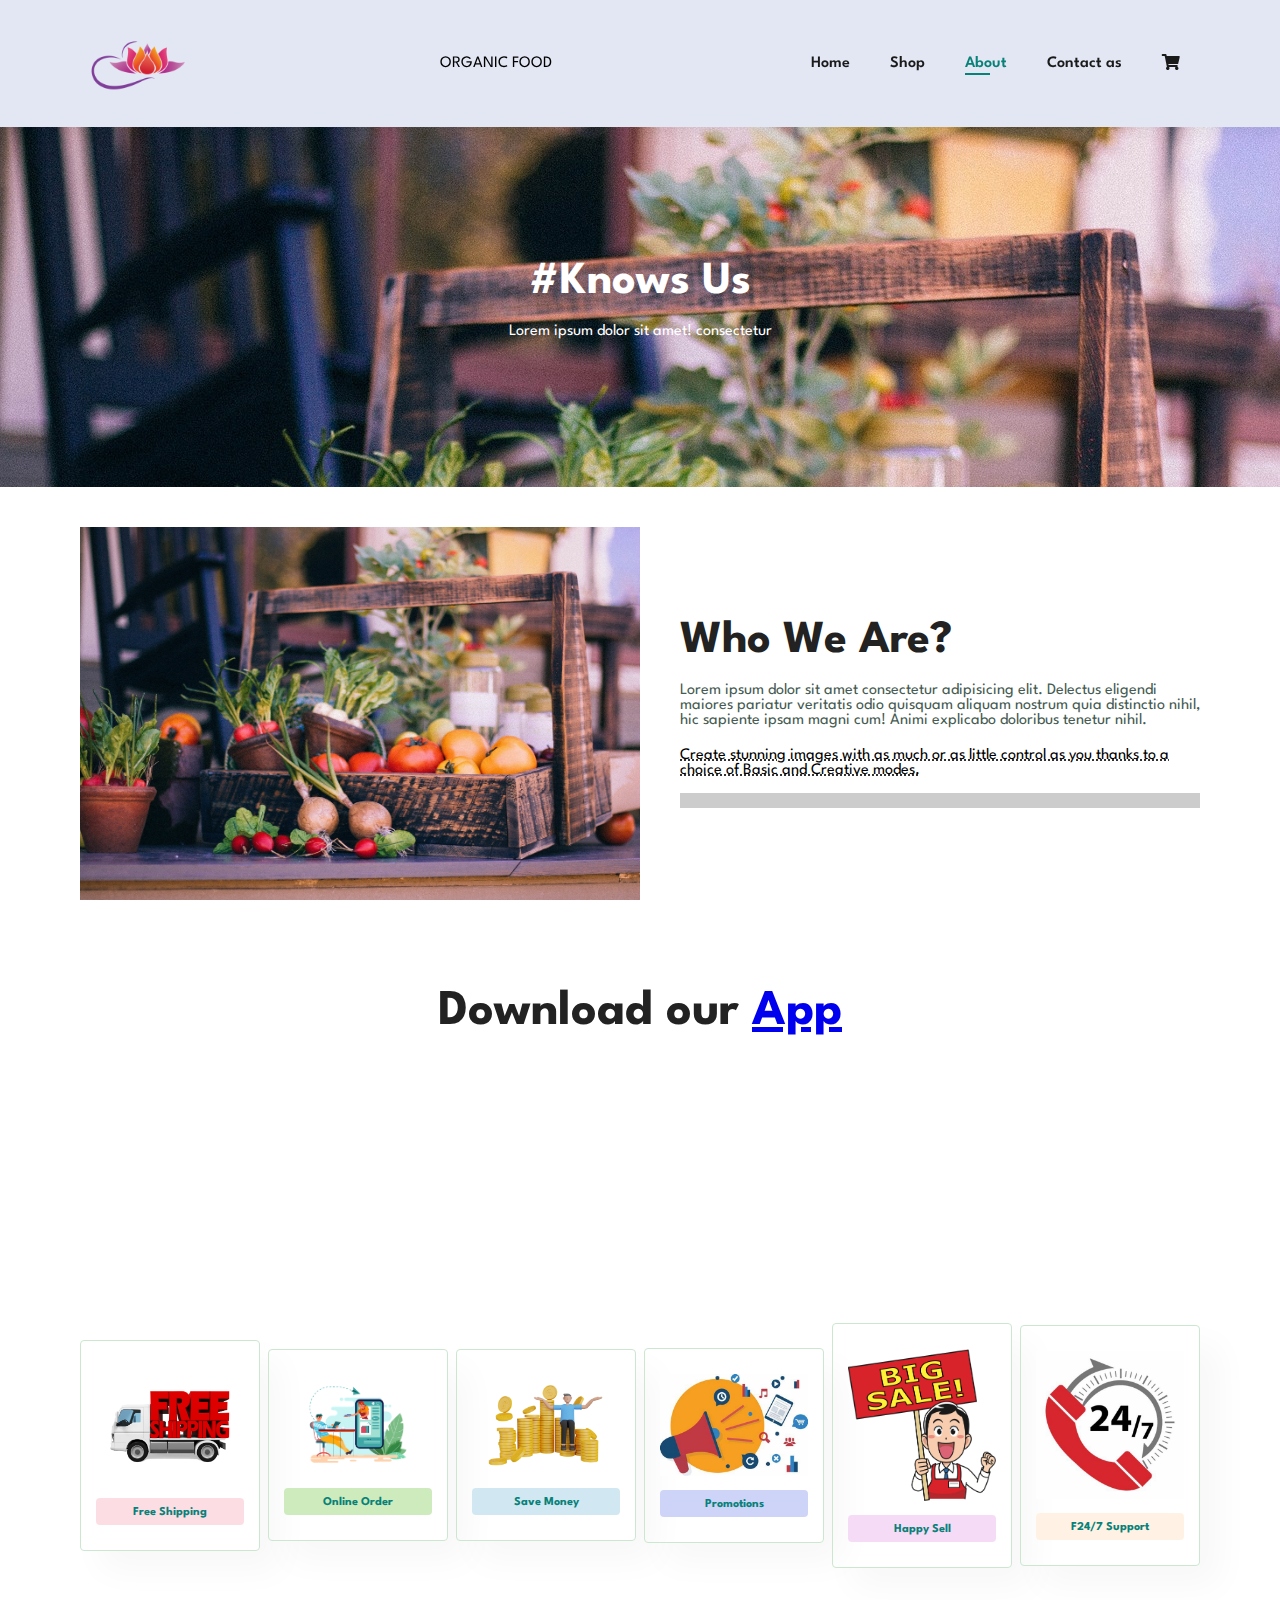
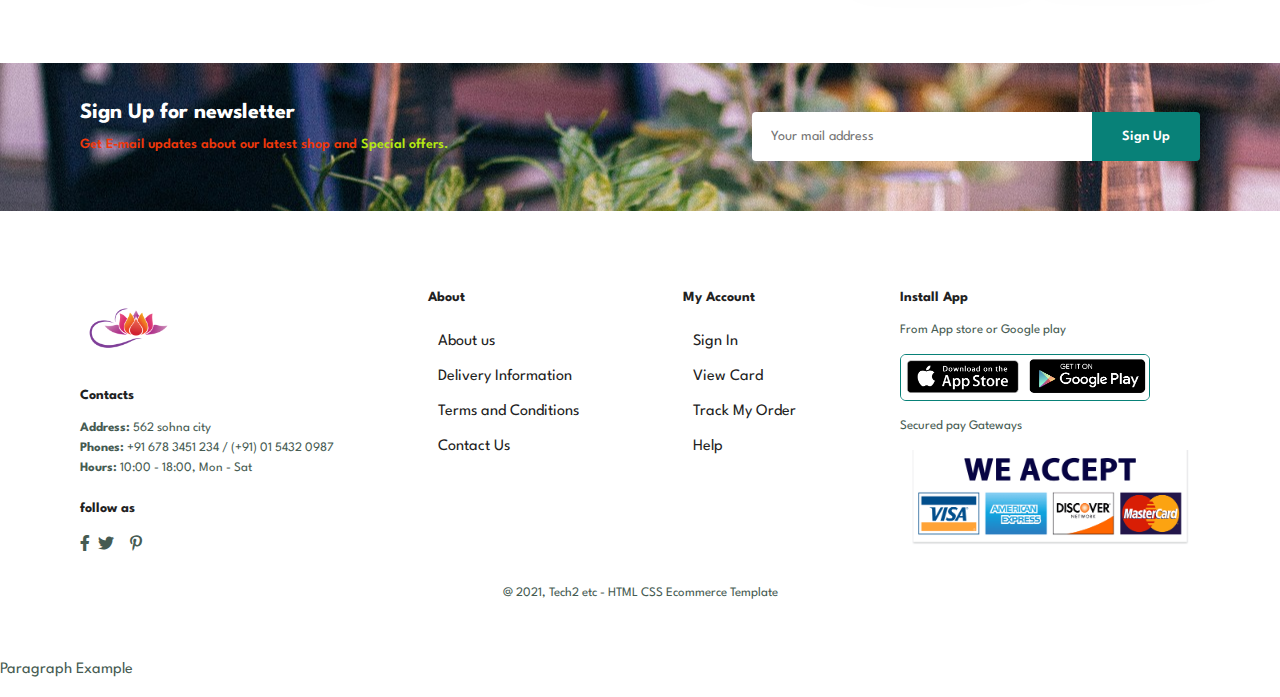
==== about.html @ 15a03ca9 "add" ====
<!DOCTYPE html>
<html lang="en">

<head>
    <meta charset="UTF-8">
    <meta name="viewport" content="width=device-width, initial-scale=1.0">
    <title>e come/About</title>
    <link rel="stylesheet" href="style1.css">
    <link rel="stylesheet" href="https://pro.fontawesome.com/releases/v5.10.0/css/all.css" />
</head>

<body>

    <section id="header">
        <a href="#"> <img src="img/logo/lotus-flower-1805784_640.png" alt="" class="logo" width="120px"></a>
        <span>ORGANIC FOOD </span>

        <div>
            <ul id="navber">
                <li><a href="index1.html">Home</a></li>
                <li><a href="shop.html">Shop</a></li>
                <!-- <li><a href="blog.html">Blog</a></li> -->
                <li><a class="active" href="about.html">About</a></li>
                <li><a href="contact.html">Contact as</a></li>
                <li id="lg-bag"><a href="card.html"><i class="fas fa-shopping-cart"></i></a></li>
                <!-- <a href="#" id="close"> <i class="fas fa-times"></i></a> -->
            </ul>
        </div>
        <div id="mobile">
            <a href="card.html"><i class="fas fa-shopping-cart"></i></a>
            <i id="bar" class="fas fa-outdent"></i>


        </div>
    </section>

    <section id="page-header" class="about-header">
        <h2>#Knows Us</h2>

        <p>Lorem ipsum dolor sit amet! consectetur </p>
    </section>

    <section id="about-head" class="section-p1">
        <img src="img/banner/vegetable-basket-349667_1280.jpg" alt="about1">
        <div>
            <h2>Who We Are?</h2>
            <p>Lorem ipsum dolor sit amet consectetur adipisicing elit. Delectus eligendi maiores pariatur veritatis
                odio
                quisquam aliquam nostrum quia distinctio nihil, hic sapiente ipsam magni cum! Animi explicabo doloribus
                tenetur nihil.</p>

            <abbr title=""> Create stunning images with as much or as little control as you thanks to a choice of Basic
                and Creative modes.</abbr>
            <br><br>

            <marquee bgcolor = "#ccc" loop = "-1" scrollamount="5" width="100%"> Create stunning images with as much or as little control as you thanks to
                a choice of Basic and Creative modes.</marquee>

        </div>
    </section>

    <section id="about-app" class="section-p1">
        <h1>Download our <a href="#">App</a></h1>
        <div class="video">
            <video autoplay muted loop src="img/about/4115295-uhd_4096_2160_25fps.mp4" ></video>
        </div>

    </section>

    <section id="feature" class="section-p1">
        <div class="fe-box">
            <img src="img/feature/pngimg.com - free_shipping_PNG52.png" alt="earror1" width="150px" >
            <h6>Free Shipping</h6>
        </div>

        <div class="fe-box">
            <img src="img/feature/order.webp" alt="earror1" width="150px" >
            <h6>Online Order</h6>
        </div>
        
        <div class="fe-box">
            <img src="img/feature/save.webp" alt="earror1" width="150px" >
            <h6>Save  Money</h6>
        </div>

        <div class="fe-box">
            <img src="img/feature/promation.jpeg" alt="earror1" width="150px" >
            <h6>Promotions </h6>
        </div>

        <div class="fe-box">
            <img src="img/feature/happy-sale.png" alt="earror1" width="150px" >
            <h6>Happy Sell</h6>
        </div>

        <div class="fe-box">
            <img src="img/feature/f24-7.jpeg" alt="earror1" width="150px" >
            <h6>F24/7 Support</h6>
        </div>
    </section>

    <section id="newsletter" class="section-p1 section-m1">
        <div class="newstext">
            <h4>Sign Up for newsletter</h4>
            <p>Get E-mail updates about our latest shop and <span>Special offers.</span>  </p>
        </div>

        <div class="form">
            <input type="text" placeholder="Your mail address">
            <button class="normal">Sign Up</button>
        </div>
    </section>

    
    <footer class="section-p1">
        <div class="col">
            <img class="logo" src="img/logo/lotus-flower-1805784_640.png" alt="footer1" width=100px>
            <h4>Contacts</h4>
            <p><strong>Address: </strong> 562 sohna city</p>
            <p><strong>Phones: </strong> +91 678 3451 234 / (+91) 01 5432 0987</p>
            <p><strong>Hours: </strong> 10:00 - 18:00, Mon - Sat</p>
            <div class="follow">
                <h4>follow as</h4>
                <div class="icon">
                    <i class="fab fa-facebook-f"></i>
                    <i class="fab fa-twitter"></i>
                    <i class="fab fa-instgram"></i>
                    <i class="fab fa-pinterest-p"></i>
                    <i class="fab fa-youtude"></i>
                </div>
            </div>
        </div>

        <div class="col">
            <h4>About</h4>
            <a href="#">About us</a>
            <a href="#">Delivery Information</a>
            <a href="#">Terms and Conditions</a>
            <a href="">Contact Us</a>
        </div>

        <div class="col">
            <h4>My Account</h4>
            <a href="#">Sign In</a>
            <a href="#">View Card</a>
            <a href="#">Track My Order</a>
            <a href="">Help</a>
        </div>

        <div class="col install">
            <H4>Install App</H4>
            <p>From App store or Google play</p>
            <div class="row">
                <img src="img/pay/r2.png" width="250px" alt="pay1">
                <!-- <img src="img/pay/" alt="pay2"> -->
            </div>
            <p>Secured pay Gateways</p>
            <img src="img/pay/pr4.png" width="300px" alt="p3">
        </div>

        <div class="copyright">
            <p>@ 2021, Tech2 etc - HTML CSS Ecommerce Template</p>
        </div>

    </footer>

   

    <p>Paragraph Example</p>
    <script src="script.js"></script>
</body>

</html>
---- style1.css ----
@import url('https://fonts.googleapis.com/css2?family= Spartan:wght@100');

* {
    margin: 0;
    padding: 0;
    box-sizing: border-box;
    font-family: 'Spartan', sans-serif;
}

h1 {
    font-size: 50px;
    line-height: 64px;
    color: #222;
}

h2 {
    font-size: 46px;
    line-height: 54px;
    color: #222;
}

h4 {
    font-size: 20px;
    color: #222;

}

h6 {
    font-weight: 700;
    font-size: 12px;
}

p {
    font-size: 16px;
    color: #465b52;
    margin: 15px 0 20px 0;

}

.section-p1 {
    padding: 40px 80px;

}

.section-m1 {
    margin: 40px 0;
}

button.normal {
    font-size: 14px;
    font-weight: 600;
    padding: 15px 30px;
    color: #000;
    background-color: #fff;
    border-radius: 4px;
    cursor: pointer;
    border: none;
    outline: none;
    transition: 0.2s;

}

button.white {
    font-size: 13px;
    font-weight: 600;
    padding: 11px 18px;
    color: #fff;
    background-color: transparent;
    /* border-radius: 4px ; */
    cursor: pointer;
    border: 1px solid white;
    outline: none;
    transition: 0.2s;

}

body {
    width: 100%;
}

/* HEADER :start */

#header {
    display: flex;
    align-items: center;
    justify-content: space-between;
    padding: 20px 80px;
    background: #e3e6f3;
    box-shadow: 0 5px 15px rgba(0, 0, 0, 0.06);
    z-index: 999;
    position: sticky;
    top: 0;
    left: 0;

}

#navber {
    display: flex;
    align-items: center;
    justify-content: center;
}

#navber li {
    list-style: none;
    padding: 0 20px;
    position: relative;

}

#navber li a {
    text-decoration: none;
    font-size: 16px;
    font-weight: 600;
    color: #1a1a1a;
    transition: 0.3s ease;
}

#navber li a:hover,
#navber li a.active {
    color: #088178;

}

#navber li a.active::after,
#navber li a:hover::after {
    content: "";
    width: 30%;
    height: 2px;
    background: #088178;
    position: absolute;
    bottom: -4px;
    left: 20px;
}

#mobile {
    display: none;
    align-items: center;

}

/* Home page  */

#hero {
    background-image: url("img/logo/o1.png");
    height: 100vh;
    width: 100%;
    background-size: cover;
    background-position: top 25% right 0;
    padding: 0 80px;
    display: flex;
    flex-direction: column;
    align-items: flex-start;
    justify-content: center;
}

#hero h4 {
    padding-bottom: 15px;
}

#hero h4 {
    color: #088178;
}



#hero button {
    background-image: url("img/logo/o2.png");
    background-color: transparent;
    color: #088178;
    border: 0;
    padding: 14px 80px 14px 65px;
    background-repeat: no-repeat;
    cursor: pointer;
    font-weight: 700;
    font-size: 15px;

}

#feature {
    display: flex;
    align-items: center;
    justify-content: space-between;
    flex-wrap: wrap;
}

#feature .fe-box {
    width: 180px;
    text-align: center;
    padding: 25px 15px;
    box-shadow: 20px 20px 34px rgba(0, 0, 0, 0.03);
    border: 1px solid #cce7d0;
    border-radius: 4px;
    margin: 15px 0;

}

#feature .fe-box:hover {
    box-shadow: 10px 10px 54px rgba(70, 62, 221, 0.1);

}

#feature .fe-box img {
    width: 100%;
    margin-bottom: 10px;

}

#feature .fe-box h6 {
    padding: 9px 8px 6px 8px;
    line-height: 1;
    border-radius: 4PX;
    color: #088178;
    background-color: #fddde4;
}

#feature .fe-box:nth-child(2) h6 {
    background-color: #cdebbc;
}

#feature .fe-box:nth-child(3) h6 {
    background-color: #d1e8f2;
}

#feature .fe-box:nth-child(4) h6 {
    background-color: #cdd4f8;
}

#feature .fe-box:nth-child(5) h6 {
    background-color: #f6dbf6;
}

#feature .fe-box:nth-child(6) h6 {
    background-color: #fff2e5;
}


#product1 {
    text-align: center;
}

#product1 .pro-container {
    display: flex;
    justify-content: space-between;
    padding-top: 20px;
    flex-wrap: wrap;

}

#product1 .pro {
    width: 23%;
    min-width: 250px;
    padding: 10px 12px;
    border: 1px solid #cce7d0;
    border-radius: 25px;
    cursor: pointer;
    box-shadow: 20px 20px 30px rgba(0, 0, 0, 0.02);
    margin: 15px 0;
    transition: 0.2s ease;
    position: relative;

}

#product1 .pro:hover {
    box-shadow: 20px 20px 30px rgba(0, 0, 0, 0.06);
}


#product1 .pro img {
    width: 100%;
    border-radius: 20px;
}

#product1 .pro .des {
    text-align: start;
    padding: 10px 0;
}

#product1 .pro .des .span {
    color: #606063;
    font-size: 12px;

}

#product1 .pro .des h5 {
    padding-top: 7px;
    color: #1a1a1a;
    font-size: 14px;

}

#product1 .pro .des i {
    font-size: 12px;
    color: rgb(243, 181, 25);
}

#product1 .pro .des h4 {
    padding-top: 7px;
    font-size: 15px;
    font-weight: 700;
    color: #088178;
}

#product1 .pro .card {
    width: 40px;
    height: 40px;
    line-height: 40px;
    border-radius: 50px;
    background-color: #c5e2ca;
    font-weight: 500;
    color: #088178;
    border: 1px solid #cce7d0;
    position: absolute;
    bottom: 20px;
    right: 10px;
}


#banner {
    display: flex;
    flex-direction: column;
    justify-content: center;
    align-items: center;
    text-align: center;
    background-image: url("img/banner/vegetable-basket-349667_1280.jpg");
    width: 100%;
    height: 40vh;
    background-size: cover;
    background-position: center;
}

#banner h4 {
    color: #fff;
    font-size: 16px;

}

#banner h2 {
    color: #fff;
    font-size: 30px;
    padding: 10px 0;

}

#banner h2 span {
    color: #ef3636;
}

#banner button:hover {
    background-color: #088178;
    color: #fff;

}

#sm-banner {
    display: flex;
    justify-content: space-between;
    flex-wrap: wrap;
}

#sm-banner .banner-box {
    display: flex;
    flex-direction: column;
    justify-content: center;
    align-items: flex-start;
    background-image: url("img/banner/vegetable-basket-349667_1280.jpg");
    min-width: 580px;
    height: 50vh;
    background-size: cover;
    background-position: center;
    padding: 30px;
}

#sm-banner .banner-box {
    background-image: url(img/banner/vegetable-basket-349667_1280.jpg);
}

#sm-banner h4 {
    color: #fff;
    font-size: 20px;
    font-weight: 300;
}

#sm-banner h2 {
    color: #fff;
    font-size: 28px;
    font-weight: 800;
}

#sm-banner span {
    color: #fff;
    font-size: 14px;
    font-weight: 500;
    padding-bottom: 15px;
}

#sm-banner .banner-box:hover button {
    background-color: #088178;
    border: 1px solid #088178;
}

#newsletter {
    display: flex;
    justify-content: space-between;
    flex-wrap: wrap;
    align-items: center;
    background-image: url("img/banner/vegetable-basket-349667_1280.jpg");
    background-repeat: no-repeat;
    background-position: 20% 30%;
    background-color: #041e42;
}

#newsletter h4 {
    font-size: 22px;
    font-weight: 700;
    color: #fff;

}

#newsletter p {
    font-size: 14px;
    font-weight: 600;
    color: #ef380a;

}

#newsletter p span {
    color: #b5e713;
}

#newsletter .form {
    display: flex;
    width: 40%;
}

#newsletter input {
    height: 3.1rem;
    padding: 0 1.25em;
    font-size: 14px;
    width: 100%;
    border: 1px solid transparent;
    border-radius: 4px;
    outline: none;
    border-top-right-radius: 0;
    border-bottom-right-radius: 0;
}

#newsletter button {
    background-color: #088178;
    color: #fff;
    white-space: nowrap;
    border-top-left-radius: 0;
    border-bottom-left-radius: 0;
}

footer {
    display: flex;
    flex-wrap: wrap;
    justify-content: space-between;
}

footer .col {
    display: flex;
    flex-direction: column;

    align-items: flex-start;
    margin-bottom: 20px;
}

footer .logo {
    margin-bottom: 30px;

}

footer h4 {
    font-size: 14px;
    padding-bottom: 20px;

}

footer p {
    font-size: 13px;
    margin: 0 0 8px 0;

}

footer a {
    font-variant-numeric: diagonal-fractions13px;
    text-decoration: none;
    color: #222;
    margin: 10px;

}

footer .follow {
    margin-top: 20px;

}

footer .follow i {
    color: #465b52;
    padding-right: 4px;
    cursor: pointer;
}

footer .install .row img {
    border: 1px solid #088178;
    border-radius: 6px;

}

footer .install img {
    margin: 10px 0 15px 0;

}

footer .follow i:hover,
footer a:hover {
    color: #088178;

}

footer .copyright {
    width: 100%;
    text-align: center;
}

/* Single Product */

/* #prodetails{
    display: flex;
    flex-direction: column;

}

#prodetails .single-pro-image{
    width: 100%;
    margin-right: 0px ;
} */



/* shop index */

#page-header {
    background-image: url(img/banner/vegetable-basket-349667_1280.jpg);
    width: 100%;
    height: 40vh;
    background-size: cover;
    display: flex;
    justify-content: center;
    text-align: center;
    flex-direction: column;
    padding: 14px;

}

#pagination {
    text-align: center;

}

#pagination a {
    text-decoration: none;
    background-color: #088178;
    padding: 15px 20px;
    border-radius: 4px;
    color: white;
    font-weight: 600;

}

#pagination a i {
    font-size: 16px;
    font-weight: 600;
}

#page-header h2,
#page-header p {
    color: white;

}

/* single product */

#prodetails {
    display: flex;
    margin-top: 20px;

}

#prodetails .single-pro-image {
    width: 40%;
    margin-right: 50px;

}

.small-img-group {
    display: flex;
    justify-content: space-between;

}

.small-img-col {
    flex-basis: 24%;
    cursor: pointer;

}

#prodetails .single-pro-details {
    width: 50%;
    padding-top: 30px;
}

#prodetails .single-pro-details h4 {
    padding: 40px 0 20px 0;
}

#prodetails .single-pro-details h2 {
    font-size: 26px;
}

#prodetails .single-pro-details select {
    display: block;
    padding: 5px 10px;
    margin-bottom: 10px;
}

#prodetails .single-pro-details input {
    width: 50px;
    height: 47px;
    padding-left: 10px;
    font-size: 16px;
    margin-right: 10px;
}

#prodetails .single-pro-details input:focus {
    outline: none;

}

#prodetails .single-pro-details button {
    width: 150px;
    background: #088178;
    color: #fff;

}

#prodetails .single-pro-details span {
    line-height: 25px;

}

/* Start media query */
@media (max-width:799px) {
    #navber {
        display: flex;
        flex-direction: column;
        align-items: flex-start;
        justify-content: flex-start;
        position: fixed;
        top: 0;
        right: -300px;
        height: 100vh;
        width: 300px;
        background-color: #e3e6f3;
        box-shadow: 0 40px 60px rgba(0, 0, 0, 0.01);

        padding: 80px 0 0 10px;
        transition: 0.3s;

    }

    #navber.active {
        right: 0px;
    }

    #navbar li {
        margin-bottom: 25px;
    }

    #mobile {
        display: flex;
        align-items: center;
    }

    #mobile i {
        color: #1a1a1a;
        font-size: 24px;
        padding-left: 20px;

    }


    #close {
        position: absolute;
        top: 30px;
        left: 30px;
        color: #222;
        font-size: 24px;
    }

    #lg-bag {
        display: none;

    }

    /* contact page */

    #form-details {
        padding: 40px ;
        
    }    

    #form-details form {
        width: 50%;

    }

}

/* About Page  */
#page-header .about-header{
    background-image: url(img/logo/cloud-on-white-background-free-vector.jpg);
}

#about-head{
    display: flex;
    /* flex-direction: row; */
    align-items: center;
}
#about-head img{
    width: 50%;
    height: auto;

}

#about-head div{
    padding-left: 40px;

}

#about-app{
    text-align: center;

}

#about-app  .video video{
    width: 30% ;
    height:30%;
    margin: 30px auto 0 auto;
    border-radius: 20px;
}

/* Contact page  */

#contact-details{
    display: flex;
    align-items: center;
    justify-content: space-between;

}

#contact-details .details{
    width: 40%;
    
}

#contact-details .details span,
#form-details  form span{
    font-size: 12px;

}

#contact-details .details h2,
#form-details  form h2{
    font-size: 26px;
    line-height: 35px;
    padding: 20px 0;

}

#contact-details .details h3{
    font-size: 16px;
    padding-bottom: 15px ;
    
}

#contact-details .details li{
    list-style: none;
    display: flex;
    padding: 10px 0;

}

#contact-details .details li i{
    font-size: 14px;
    padding: 22px ;
}

#contact-details .details  li  p{
    /* text-align: center; */
    /* justify-content: center; */
    margin: 20px;
    font-size: 14px;
}

#contact-details .map{
    width: 55%;
    height: 400px;
}

#contact-details .map  iframe{
    width: 100%;
    height: 100%;

}

#form-details {
    display: flex;
    justify-content: space-between;
    margin: 30px;
    padding: 80px ;
    border: 1px solid #e1e1e1;
}    

#form-details  form{
    width: 65%;
    display: flex;
    flex-direction: column;
    align-self: flex-start;

}


#form-details  form input,
#form-details  form input textarea{
    width: 100%;
    padding: 12px 15px;
    outline: none;
    margin-bottom: 20px;
    border: 1px solid #e1e1e1;
}

#form-details  form  button{
    background-color: #088178;
    width: 150px;
    color: #fff;
}

#form-details .people div{
    padding-bottom: 25px;
    display: flex;
    align-items: flex-start;

}

#form-details .people div img{
    width: 65px;
    height: 65px;
    object-fit: cover;
    margin-right: 15px;

}

#form-details .people div p{
    margin: 0;
    font-size: 13px;
    line-height: 25px;

}

#form-details .people div p span{
    display: block;
    font-size: 16px;
    font-weight: 600;
    color: #000;

}

/* card page */

#card table{
    width: 100%;
    border-collapse: collapse;
    table-layout: fixed;
    white-space: nowrap;
}

#card table img{
    width: 70px;
}

#card table td:nth-child(1){
    width: 100px;
    text-align: center;

}

#card table td:nth-child(2){
    width: 150px;
    text-align: center;

}

#card table td:nth-child(3){
    width: 250%;
    text-align: center;

}

#card table td:nth-child(4),
#card table td:nth-child(5),#card table td:nth-child(6){ 
    width: 150px;
    text-align: center;
}

#card table td:nth-child(5) input{
    width: 70px;
    padding: 10px 5px 10px 15px;

}

#card table thead{
    border: 1px solid #e2e9e1;
    border-left: none;
    border-right: none;

}

#card table thead td{
    font-weight: 700;
    text-transform: uppercase;
    font-size: 13px;
    padding: 18px 0;
}

#card table tbody tr td {
    padding-top: 15px;

}

#card table tbody td{
    font-size: 13px;

}

#card-add {
    display: flex;
    flex-wrap: wrap;
    justify-content: space-between;

}
#coupon{
    width: 40%;
    margin: 30px;

}

#coupon h3,
#subtotal h3{
    padding: 15px;
}

#coupon input{
    padding: 10px 40px;
    outline: none;
    width: 60%;
    margin-right: 10px;
    border: 1px solid #e2e9e1;
}

#coupon button,
#subtotal button{
    background-color: #088178;
    color: #fff;
    padding: 12px 20px;

}
#subtotal{
    width: 50%;
    margin-bottom: 30px;
    border: 1px solid #e2e9e1;
    padding: 30px;
}

#subtotal table{
    border-collapse: collapse;
    width: 100%;
    margin-bottom: 20px;

}
#subtotal table td{
    width: 50%;
    border: 1px solid #e2e9e1;
    padding: 10px;
    font-size: 13px;
}

@media (max-width: 477px) {

    #about-head{
        flex-direction: column;
    }

    #about-head img{
        width: 100%;
        margin-bottom: 20px;
    }

    #about-head div{
        padding-left: 0px;
    }

    /* contact page */
    #contact-details{
        flex-direction: column;
    }

    #contact-details .details{
        width: 100%;
        margin-bottom: 30px;

    }

    contact-details .map{
        width: 100%;
    }

    #form-details{
        margin: 10px;
        padding: 30px 10px;
        flex-wrap: wrap;

    }

    #contact-details form {
        width: 100%;
        margin-bottom: 30px ;
    }
   
}
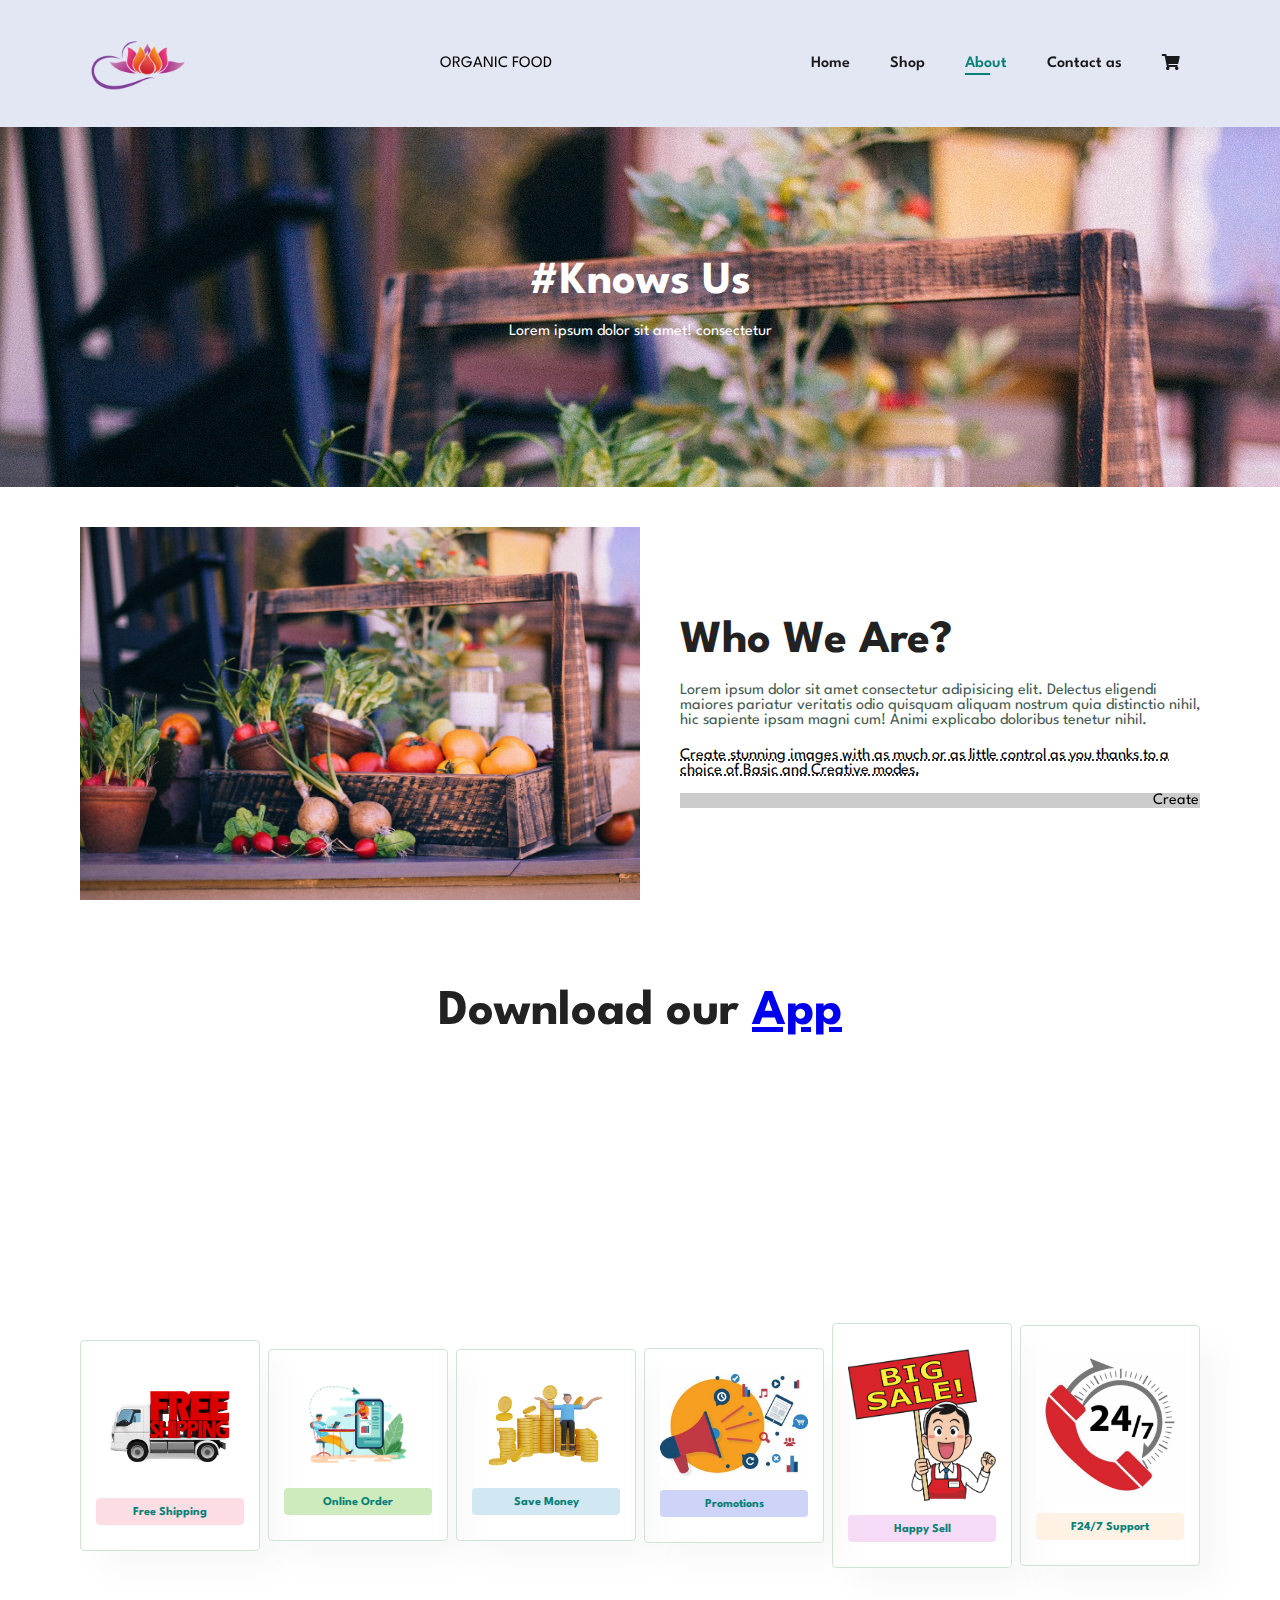
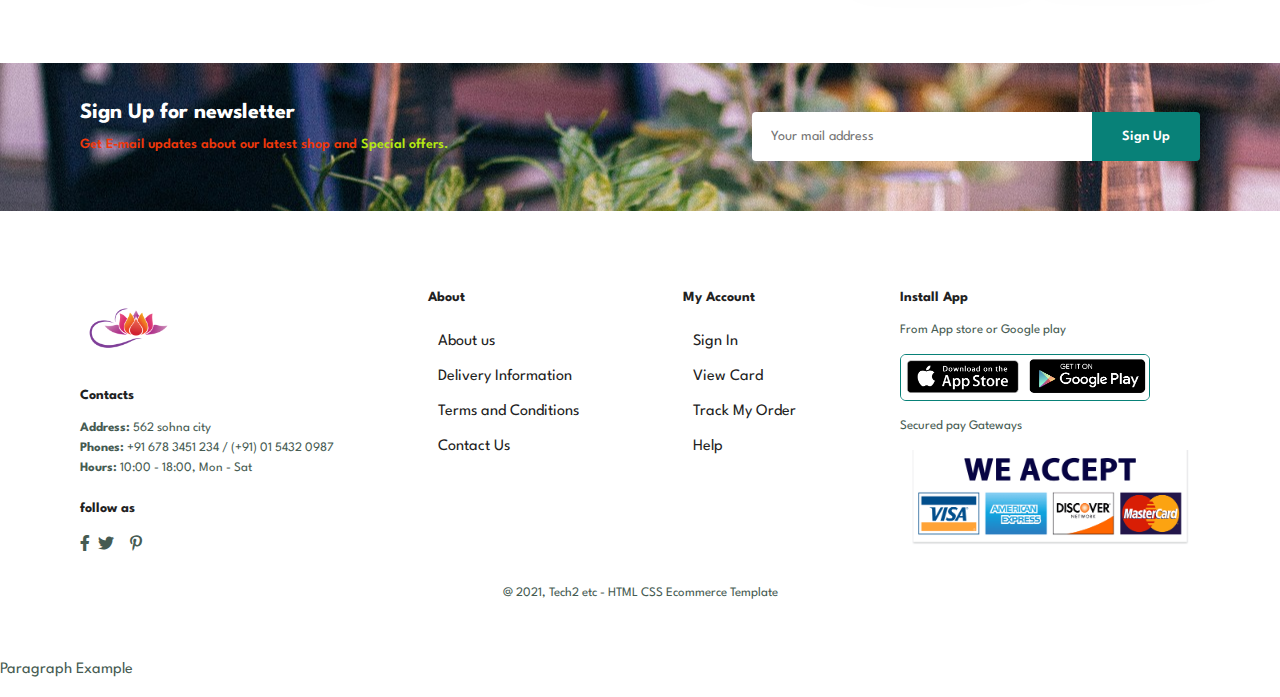
==== commit 86326b54: "Update about.html" ====
--- a/about.html
+++ b/about.html
@@ -17,7 +17,7 @@
 
         <div>
             <ul id="navber">
-                <li><a href="index1.html">Home</a></li>
+                <li><a href="index.html">Home</a></li>
                 <li><a href="shop.html">Shop</a></li>
                 <!-- <li><a href="blog.html">Blog</a></li> -->
                 <li><a class="active" href="about.html">About</a></li>
@@ -170,4 +170,4 @@
     <script src="script.js"></script>
 </body>
 
-</html>+</html>
